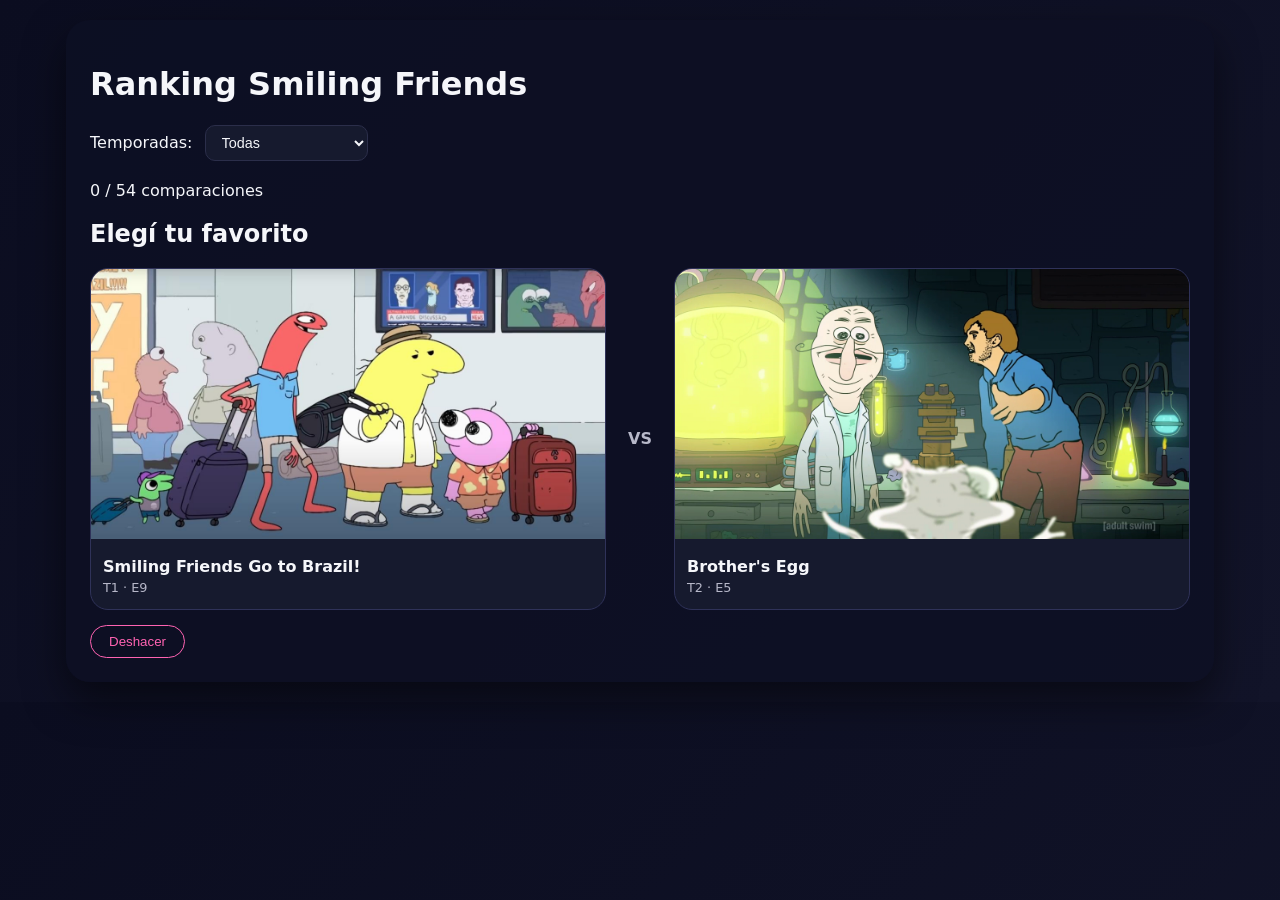
==== index.html @ 73b8279b "renaming it" ====
<!DOCTYPE html>
<html lang="es">
<head>
<meta charset="UTF-8">
<title>Ranking Smiling Friends</title>
<meta name="viewport" content="width=device-width, initial-scale=1">

<style>
/* ========= ESTILOS ========== */

:root {
  --bg: #070819;
  --text: #f5f6fa;
  --text-muted: #b7b8c9;
  --card-bg: #161a2e;
  --accent: #ff9b4a;
  --accent2: #ff63b2;
  --radius: 18px;
}

body {
  margin: 0;
  background: linear-gradient(135deg, #0b0d20, #121429);
  color: var(--text);
  font-family: system-ui, sans-serif;
  display: flex;
  justify-content: center;
  padding: 20px;
}

.app {
  width: 100%;
  max-width: 1100px;
  background: #0d0f24cc;
  padding: 24px;
  border-radius: 24px;
  box-shadow: 0 18px 40px rgba(0,0,0,0.5);
}

/* Selector temporadas */
.filter {
  margin-bottom: 20px;
  display: flex;
  flex-wrap: wrap;
  align-items: center;
  gap: 12px;
}

.filter select {
  background: var(--card-bg);
  padding: 8px 12px;
  border-radius: 10px;
  color: var(--text);
  border: 1px solid #2b2e4a;
  font-size: 0.9rem;
}

/* Comparación */
.compare-area {
  margin-top: 20px;
}

.cards-container {
  display: grid;
  grid-template-columns: 1fr 40px 1fr;
  gap: 14px;
  margin-top: 20px;
  align-items: center;
}

.card {
  background: var(--card-bg);
  border-radius: var(--radius);
  overflow: hidden;
  border: 1px solid #2f3259;
  cursor: pointer;
  transition: 0.2s;
  height: 340px;
}

.card:hover {
  transform: scale(1.02);
  box-shadow: 0 12px 32px rgba(0,0,0,0.4);
}

.card img {
  width: 100%;
  height: 270px;
  object-fit: cover;
}

.card-body {
  padding: 10px 12px;
}

.card-body h3 {
  margin: 4px 0;
  font-size: 1rem;
}

.card-body .meta {
  color: var(--text-muted);
  font-size: 0.8rem;
}

/* VS */
.vs {
  text-align: center;
  font-weight: bold;
  color: var(--text-muted);
}

/* BOTÓN DESHACER */
.undo-btn {
  margin-top: 15px;
  background: transparent;
  color: var(--accent2);
  border: 1px solid var(--accent2);
  padding: 8px 18px;
  border-radius: 999px;
  cursor: pointer;
  transition: 0.2s;
}
.undo-btn:hover {
  background: #ff63b222;
}

/* Ranking */
.final-ranking {
  display: none;
  text-align: center;
  margin-top: 20px;
}

.final-ranking h1 {
  margin-bottom: 20px;
}

.ranking-list {
  list-style: none;
  padding: 0;
  margin: 20px auto;
  max-width: 500px;
  text-align: left;
}

.ranking-list li {
  background: var(--card-bg);
  padding: 12px;
  margin-bottom: 10px;
  border-radius: var(--radius);
  border: 1px solid #2c2e4b;
}

/* Botones finales */
.final-controls {
  margin-top: 20px;
  display: flex;
  justify-content: center;
  gap: 20px;
  align-items: baseline;
}

.final-btn {
  background: var(--accent);
  border: none;
  padding: 10px 24px;
  color: #000;
  font-weight: bold;
  border-radius: 999px;
  cursor: pointer;
}
.final-btn:hover {
  opacity: 0.9;
}

/* ===========================
   ESTILOS EXTRA PARA MOBILE
   (NO toca el desktop)
=========================== */
@media (max-width: 768px) {
  body {
    padding: 10px;
  }

  .app {
    padding: 16px;
    border-radius: 20px;
  }

  .compare-area h2 {
    font-size: 1.1rem;
  }

  .cards-container {
    grid-template-columns: 1fr;   /* una columna */
    gap: 12px;
  }

  .cards-container .vs {
    display: none;                /* ocultar "VS" en mobile */
  }

  .card {
    height: auto;                 /* que crezca según contenido */
  }

  .card img {
    height: 210px;                /* un poco más baja para que no se corte */
  }

  .undo-btn {
    width: 100%;
    text-align: center;
    justify-content: center;
  }

  .ranking-list {
    margin: 16px auto;
  }
}
</style>
</head>

<body>
<div class="app">

<h1>Ranking Smiling Friends</h1>

<div class="filter">
  <label>Temporadas:</label>
  <select id="seasonFilter">
    <option value="all">Todas</option>
    <option value="1">Solo Temporada 1</option>
    <option value="2">Solo Temporada 2</option>
  </select>
</div>

<div><div id="progress"></div></div>

<!-- =============================
     ÁREA DE COMPARACIÓN
============================== -->
<div class="compare-area" id="compareArea">
  <h2>Elegí tu favorito</h2>

  <div class="cards-container">
    <div class="card" id="leftCard">
      <img id="leftImg">
      <div class="card-body">
        <h3 id="leftTitle"></h3>
        <div class="meta" id="leftMeta"></div>
      </div>
    </div>

    <div class="vs">VS</div>

    <div class="card" id="rightCard">
      <img id="rightImg">
      <div class="card-body">
        <h3 id="rightTitle"></h3>
        <div class="meta" id="rightMeta"></div>
      </div>
    </div>
  </div>

  <button class="undo-btn" id="undoBtn">Deshacer</button>
</div>

<!-- =============================
     RANKING FINAL
============================== -->
<div class="final-ranking" id="finalRanking">
  <h1>🏆 Ranking Final</h1>

  <ul class="ranking-list" id="rankingList"></ul>

  <div class="final-controls">
    <button class="final-btn" id="retryBtn">Volver a hacerlo</button>
    <button class="undo-btn" id="undoFinal">Deshacer última elección</button>
  </div>
</div>

</div>

<script>
/* ============================================================
   EPISODIOS
============================================================ */

const EPISODES = [
  {id:"s1e1",season:1,number:1,title:"Desmond's Big Day Out",img:"/img/desmond.jpg"},
  {id:"s1e2",season:1,number:2,title:"Mr. Frog",img:"/img/mr-frog.jpg"},
  {id:"s1e3",season:1,number:3,title:"Shrimp's Odyssey",img:"/img/shrimp.png"},
  {id:"s1e4",season:1,number:4,title:"A Silly Halloween Special",img:"/img/halloween.jpg"},
  {id:"s1e5",season:1,number:5,title:"Who Murdered Simon S. Salty?",img:"/img/simon-salty.jpg"},
  {id:"s1e6",season:1,number:6,title:"Enchanted Forest",img:"/img/forest.jpg"},
  {id:"s1e7",season:1,number:7,title:"Frowning Friends",img:"/img/frowning.jpg"},
  {id:"s1e8",season:1,number:8,title:"Charlie Dies and Doesn't Come Back",img:"/img/charlie-dies.jpg"},
  {id:"s1e9",season:1,number:9,title:"Smiling Friends Go to Brazil!",img:"/img/brazil.jpg"},
  {id:"s2e1",season:2,number:1,title:"Gwimbly DX Remastered",img:"/img/gwimbly.jpg"},
  {id:"s2e2",season:2,number:2,title:"Mr. President",img:"/img/mr-president.png"},
  {id:"s2e3",season:2,number:3,title:"A Allan Adventure",img:"/img/allan-adventure.jpg"},
  {id:"s2e4",season:2,number:4,title:"Boss Finds Love?",img:"/img/boss-love.jpg"},
  {id:"s2e5",season:2,number:5,title:"Brother's Egg",img:"/img/egg.png"},
  {id:"s2e6",season:2,number:6,title:"Charlie, Pim & Bill vs Alien",img:"/img/alien.jpg"},
  {id:"s2e7",season:2,number:7,title:"The Magical Red Jewel",img:"/img/jewel.webp"},
  {id:"s2e8",season:2,number:8,title:"Pim Finally Turns Green",img:"/img/pim-green.jpg"},
];

/* ============================================================
   ESTADO GLOBAL
============================================================ */

let seasonFilter = "all";

let items = [];
let mergeStack = null;     // Árbol de merges
let currentCompare = null; // { node, leftItem, rightItem }

let history = [];          // snapshots para deshacer
let decisionCount = 0;
let totalComparisons = 0;

const leftCard = document.getElementById("leftCard");
const rightCard = document.getElementById("rightCard");

const leftImg = document.getElementById("leftImg");
const rightImg = document.getElementById("rightImg");

const leftTitle = document.getElementById("leftTitle");
const rightTitle = document.getElementById("rightTitle");

const leftMeta = document.getElementById("leftMeta");
const rightMeta = document.getElementById("rightMeta");

const progress = document.getElementById("progress");
const compareArea = document.getElementById("compareArea");
const finalRanking = document.getElementById("finalRanking");
const rankingList = document.getElementById("rankingList");

document.getElementById("seasonFilter").addEventListener("change", e => {
  seasonFilter = e.target.value;
  start();
});

document.getElementById("undoBtn").addEventListener("click", undoGlobal);
document.getElementById("undoFinal").addEventListener("click", undoGlobal);
document.getElementById("retryBtn").addEventListener("click", start);

/* ============================================================
   UTILIDADES
============================================================ */

function shuffle(arr) {
  for (let i = arr.length - 1; i > 0; i--) {
    const j = Math.floor(Math.random() * (i + 1));
    [arr[i], arr[j]] = [arr[j], arr[i]];
  }
}

function nodeSize(node) {
  if (node.type === "done") return node.result.length;
  return nodeSize(node.left) + nodeSize(node.right);
}

function expectedComparisons(node) {
  if (node.type === "done") return 0;
  const leftExp = expectedComparisons(node.left);
  const rightExp = expectedComparisons(node.right);
  const leftSize = nodeSize(node.left);
  const rightSize = nodeSize(node.right);
  return leftExp + rightExp + (leftSize + rightSize - 1);
}

function updateProgress() {
  if (!totalComparisons) {
    progress.textContent = "";
  } else {
    progress.textContent = `${decisionCount} / ${totalComparisons} comparaciones`;
  }
}

function cloneState() {
  // Usamos structuredClone si está disponible, si no, fallback a JSON
  if (typeof structuredClone === "function") {
    return structuredClone({ mergeStack, currentCompare, decisionCount });
  } else {
    return JSON.parse(JSON.stringify({ mergeStack, currentCompare, decisionCount }));
  }
}

/* ============================================================
   MERGE SORT INTERACTIVO
============================================================ */

function buildMergeTree(arr) {
  if (arr.length <= 1) {
    return { type: "done", result: arr };
  }
  const mid = Math.floor(arr.length / 2);
  const left = buildMergeTree(arr.slice(0, mid));
  const right = buildMergeTree(arr.slice(mid));
  return {
    type: "merge",
    left,
    right,
    i: 0,
    j: 0,
    merged: []
  };
}

// Busca el nodo de merge actualmente activo
function getActiveNode(node) {
  if (!node) return null;
  if (node.type === "done") return null;
  // node.type === "merge"
  const leftDone = node.left.type === "done";
  const rightDone = node.right.type === "done";

  if (!leftDone) {
    return getActiveNode(node.left) || node;
  }
  if (!rightDone) {
    return getActiveNode(node.right) || node;
  }
  return node;
}

function getNodeArray(node) {
  return node.type === "done" ? node.result : null;
}

/* ============================================================
   INICIO
============================================================ */

function start() {
  items = EPISODES.filter(ep =>
    seasonFilter === "all" ? true : ep.season == seasonFilter
  );

  // mezcla el orden inicial para que las comparaciones no sean siempre con la misma base
  shuffle(items);

  mergeStack = buildMergeTree(items);
  totalComparisons = expectedComparisons(mergeStack);
  decisionCount = 0;
  history = [];
  currentCompare = null;

  compareArea.style.display = "block";
  finalRanking.style.display = "none";

  nextComparison();
}

/* ============================================================
   FLUJO DE COMPARACIONES
============================================================ */

function nextComparison() {
  const node = getActiveNode(mergeStack);

  if (!node) {
    // Ya no quedan comparaciones → ranking final
    const finalArray = (mergeStack && mergeStack.type === "done")
      ? mergeStack.result
      : items;
    finishRanking(finalArray);
    return;
  }

  const L = getNodeArray(node.left);
  const R = getNodeArray(node.right);

  // Si se agotó la izquierda, añadimos resto de derecha
  if (node.i >= L.length) {
    node.merged.push(...R.slice(node.j));
    node.type = "done";
    node.result = node.merged;
    return nextComparison();
  }

  // Si se agotó la derecha, añadimos resto de izquierda
  if (node.j >= R.length) {
    node.merged.push(...L.slice(node.i));
    node.type = "done";
    node.result = node.merged;
    return nextComparison();
  }

  // Hay que comparar L[i] vs R[j]
  currentCompare = {
    node,
    leftItem: L[node.i],
    rightItem: R[node.j]
  };

  renderComparison();
}

/* ============================================================
   ELECCIÓN Y DESHACER
============================================================ */

function choose(side) {
  if (!currentCompare) return;

  // Guardamos snapshot ANTES de aplicar la elección
  history.push(cloneState());
  decisionCount++;

  const { node, leftItem, rightItem } = currentCompare;

  const winner = (side === "left") ? leftItem : rightItem;
  const loser  = (side === "left") ? rightItem : leftItem;

  if (!node.merged) node.merged = [];
  node.merged.push(winner);

  if (side === "left") {
    node.i++;
  } else {
    node.j++;
  }

  currentCompare = null;
  updateProgress();
  nextComparison();
}

function undoGlobal() {
  if (history.length === 0) return;

  const snap = history.pop();
  mergeStack = snap.mergeStack;
  currentCompare = snap.currentCompare;
  decisionCount = snap.decisionCount;

  compareArea.style.display = "block";
  finalRanking.style.display = "none";

  if (currentCompare) {
    renderComparison();
  } else {
    nextComparison();
  }
  updateProgress();
}

/* ============================================================
   RENDER
============================================================ */

function renderComparison() {
  const { leftItem, rightItem } = currentCompare;

  leftImg.src = leftItem.img;
  leftTitle.textContent = leftItem.title;
  leftMeta.textContent = `T${leftItem.season} · E${leftItem.number}`;

  rightImg.src = rightItem.img;
  rightTitle.textContent = rightItem.title;
  rightMeta.textContent = `T${rightItem.season} · E${rightItem.number}`;

  leftCard.onclick = () => choose("left");
  rightCard.onclick = () => choose("right");

  updateProgress();
}

/* ============================================================
   RANKING FINAL
============================================================ */

function finishRanking(arr) {
  compareArea.style.display = "none";
  finalRanking.style.display = "block";

  rankingList.innerHTML = "";
  arr.forEach((ep, i) => {
    const li = document.createElement("li");
    li.textContent = `${i + 1}. ${ep.title} (T${ep.season}E${ep.number})`;
    rankingList.appendChild(li);
  });

  updateProgress();
}

/* ============================================================
   ARRANQUE
============================================================ */

start();
</script>

</body>
</html>
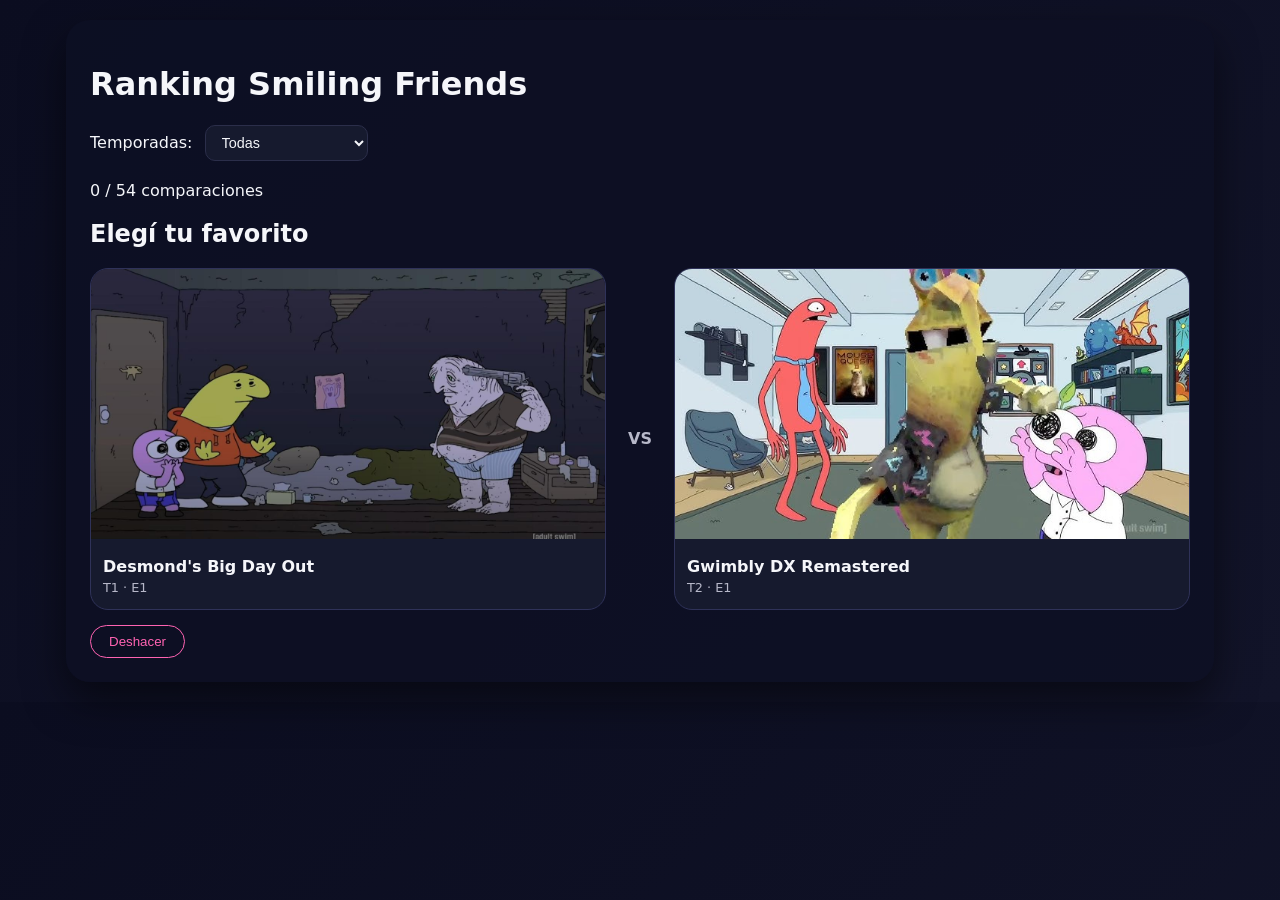
==== commit e89cf85c: "Update image paths in EPISODES array to relative URLs" ====
--- a/index.html
+++ b/index.html
@@ -289,23 +289,23 @@
 ============================================================ */
 
 const EPISODES = [
-  {id:"s1e1",season:1,number:1,title:"Desmond's Big Day Out",img:"/img/desmond.jpg"},
-  {id:"s1e2",season:1,number:2,title:"Mr. Frog",img:"/img/mr-frog.jpg"},
-  {id:"s1e3",season:1,number:3,title:"Shrimp's Odyssey",img:"/img/shrimp.png"},
-  {id:"s1e4",season:1,number:4,title:"A Silly Halloween Special",img:"/img/halloween.jpg"},
-  {id:"s1e5",season:1,number:5,title:"Who Murdered Simon S. Salty?",img:"/img/simon-salty.jpg"},
-  {id:"s1e6",season:1,number:6,title:"Enchanted Forest",img:"/img/forest.jpg"},
-  {id:"s1e7",season:1,number:7,title:"Frowning Friends",img:"/img/frowning.jpg"},
-  {id:"s1e8",season:1,number:8,title:"Charlie Dies and Doesn't Come Back",img:"/img/charlie-dies.jpg"},
-  {id:"s1e9",season:1,number:9,title:"Smiling Friends Go to Brazil!",img:"/img/brazil.jpg"},
-  {id:"s2e1",season:2,number:1,title:"Gwimbly DX Remastered",img:"/img/gwimbly.jpg"},
-  {id:"s2e2",season:2,number:2,title:"Mr. President",img:"/img/mr-president.png"},
-  {id:"s2e3",season:2,number:3,title:"A Allan Adventure",img:"/img/allan-adventure.jpg"},
-  {id:"s2e4",season:2,number:4,title:"Boss Finds Love?",img:"/img/boss-love.jpg"},
-  {id:"s2e5",season:2,number:5,title:"Brother's Egg",img:"/img/egg.png"},
-  {id:"s2e6",season:2,number:6,title:"Charlie, Pim & Bill vs Alien",img:"/img/alien.jpg"},
-  {id:"s2e7",season:2,number:7,title:"The Magical Red Jewel",img:"/img/jewel.webp"},
-  {id:"s2e8",season:2,number:8,title:"Pim Finally Turns Green",img:"/img/pim-green.jpg"},
+  {id:"s1e1",season:1,number:1,title:"Desmond's Big Day Out",img:"img/desmond.jpg"},
+  {id:"s1e2",season:1,number:2,title:"Mr. Frog",img:"img/mr-frog.jpg"},
+  {id:"s1e3",season:1,number:3,title:"Shrimp's Odyssey",img:"img/shrimp.png"},
+  {id:"s1e4",season:1,number:4,title:"A Silly Halloween Special",img:"img/halloween.jpg"},
+  {id:"s1e5",season:1,number:5,title:"Who Murdered Simon S. Salty?",img:"img/simon-salty.jpg"},
+  {id:"s1e6",season:1,number:6,title:"Enchanted Forest",img:"img/forest.jpg"},
+  {id:"s1e7",season:1,number:7,title:"Frowning Friends",img:"img/frowning.jpg"},
+  {id:"s1e8",season:1,number:8,title:"Charlie Dies and Doesn't Come Back",img:"img/charlie-dies.jpg"},
+  {id:"s1e9",season:1,number:9,title:"Smiling Friends Go to Brazil!",img:"img/brazil.jpg"},
+  {id:"s2e1",season:2,number:1,title:"Gwimbly DX Remastered",img:"img/gwimbly.jpg"},
+  {id:"s2e2",season:2,number:2,title:"Mr. President",img:"img/mr-president.png"},
+  {id:"s2e3",season:2,number:3,title:"A Allan Adventure",img:"img/allan-adventure.jpg"},
+  {id:"s2e4",season:2,number:4,title:"Boss Finds Love?",img:"img/boss-love.jpg"},
+  {id:"s2e5",season:2,number:5,title:"Brother's Egg",img:"img/egg.png"},
+  {id:"s2e6",season:2,number:6,title:"Charlie, Pim & Bill vs Alien",img:"img/alien.jpg"},
+  {id:"s2e7",season:2,number:7,title:"The Magical Red Jewel",img:"img/jewel.webp"},
+  {id:"s2e8",season:2,number:8,title:"Pim Finally Turns Green",img:"img/pim-green.jpg"},
 ];
 
 /* ============================================================
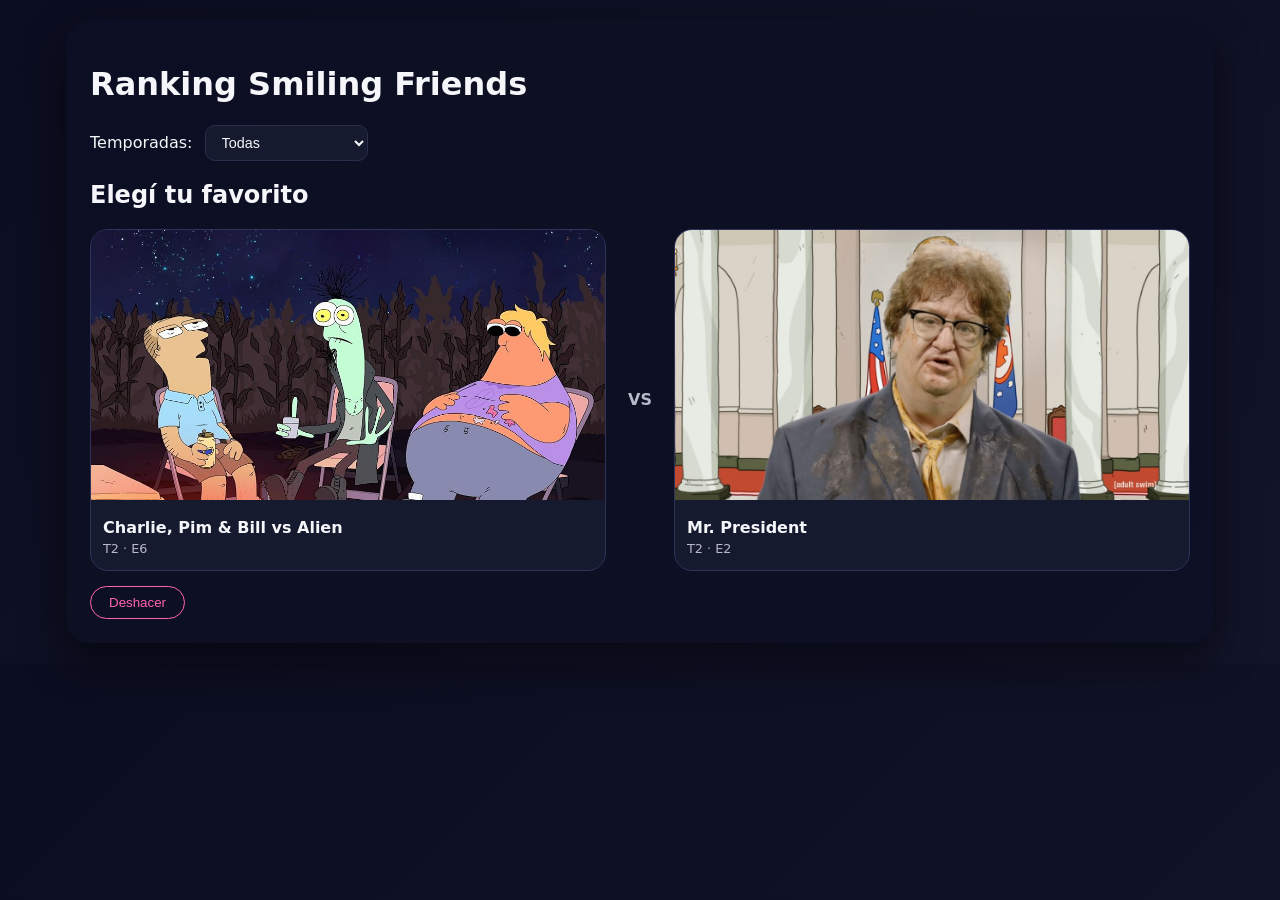
==== commit 3d30988a: "Hide progress element by default" ====
--- a/index.html
+++ b/index.html
@@ -172,6 +172,10 @@
 }
 .final-btn:hover {
   opacity: 0.9;
+}
+
+#progress {
+  display: none;
 }
 
 /* ===========================
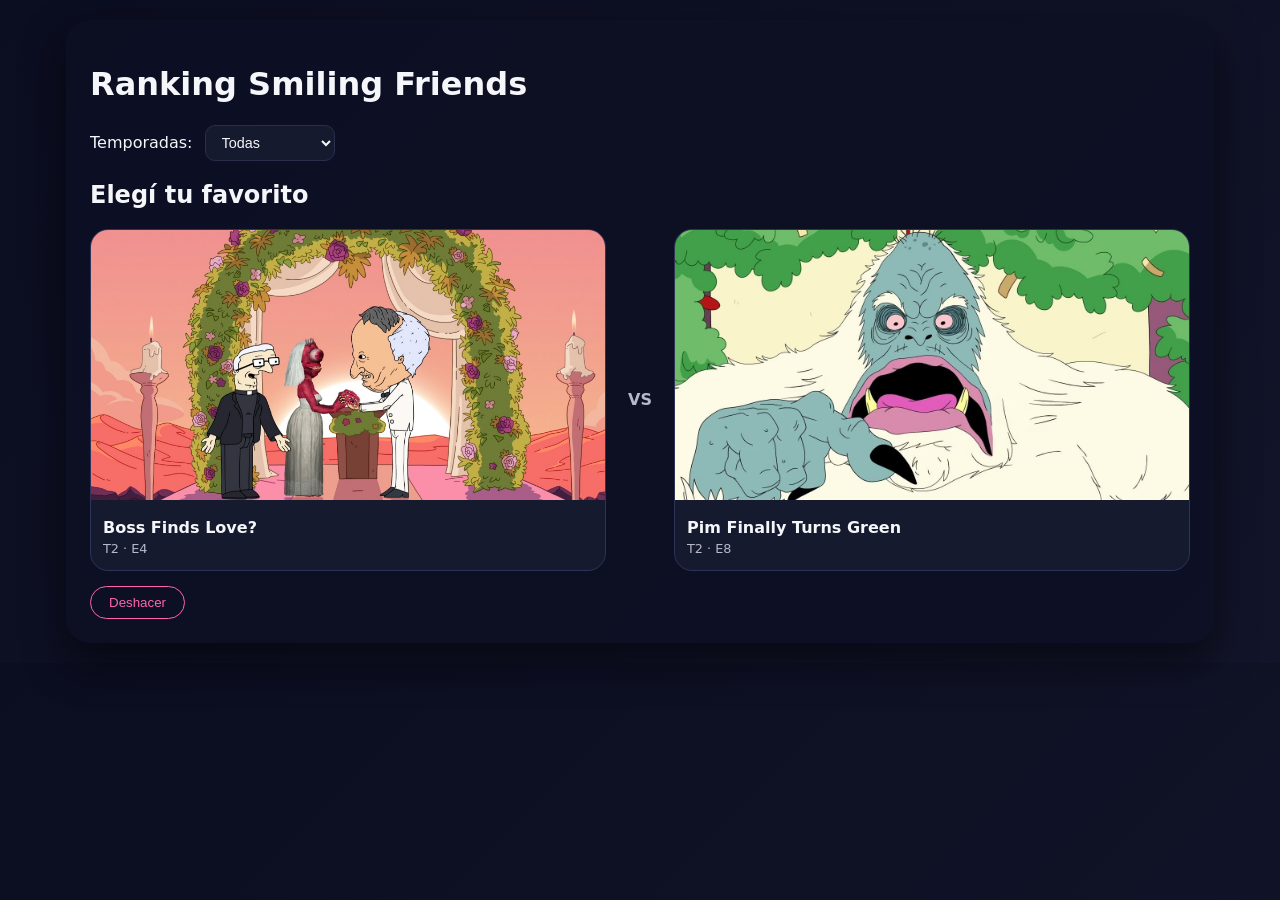
==== commit d5a485eb: "Update season filter options for clarity" ====
--- a/index.html
+++ b/index.html
@@ -235,8 +235,8 @@
   <label>Temporadas:</label>
   <select id="seasonFilter">
     <option value="all">Todas</option>
-    <option value="1">Solo Temporada 1</option>
-    <option value="2">Solo Temporada 2</option>
+    <option value="1">Temporada 1</option>
+    <option value="2">Temporada 2</option>
   </select>
 </div>
 
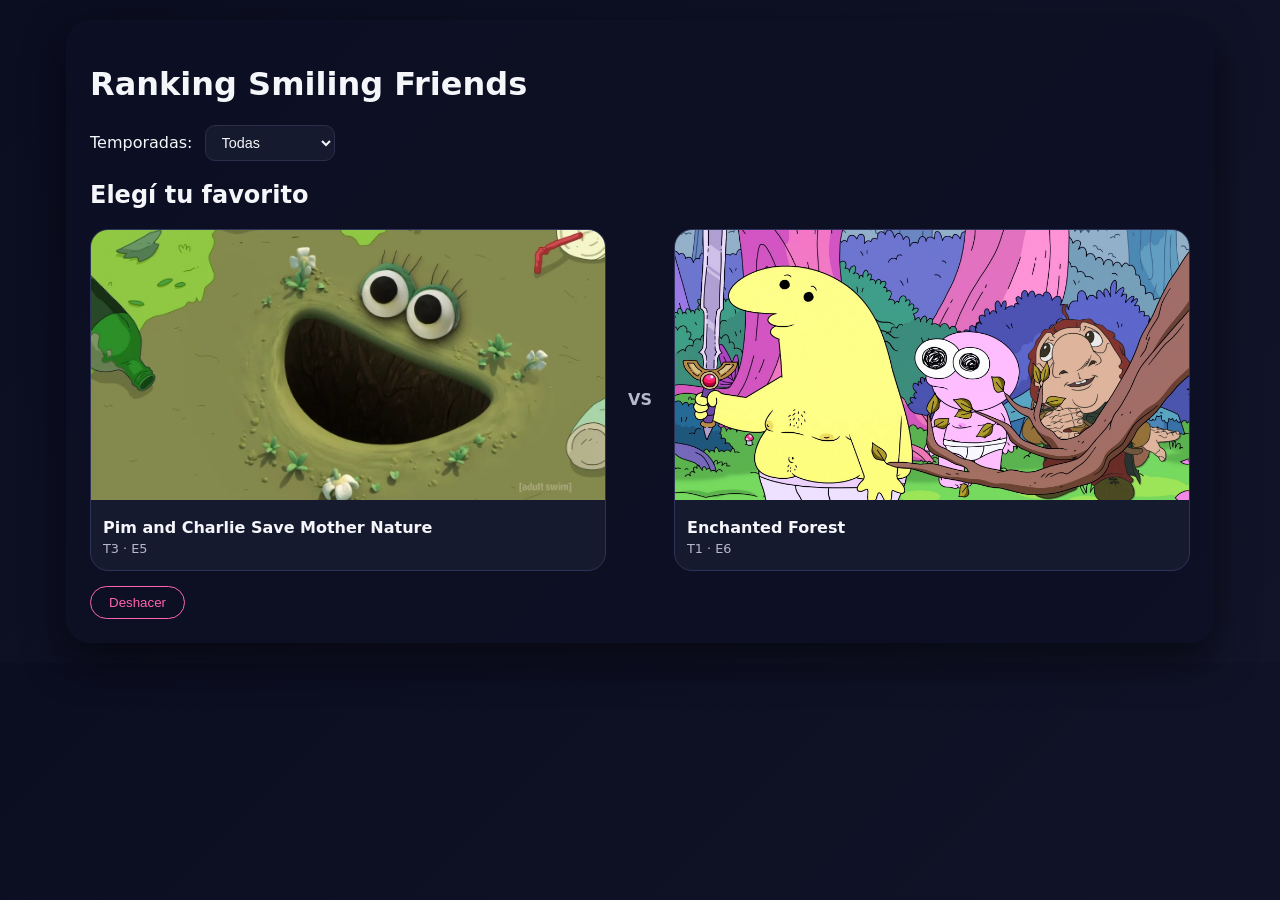
==== commit 7fe71253: "organizing code and adding season 3" ====
--- a/index.html
+++ b/index.html
@@ -4,226 +4,7 @@
 <meta charset="UTF-8">
 <title>Ranking Smiling Friends</title>
 <meta name="viewport" content="width=device-width, initial-scale=1">
-
-<style>
-/* ========= ESTILOS ========== */
-
-:root {
-  --bg: #070819;
-  --text: #f5f6fa;
-  --text-muted: #b7b8c9;
-  --card-bg: #161a2e;
-  --accent: #ff9b4a;
-  --accent2: #ff63b2;
-  --radius: 18px;
-}
-
-body {
-  margin: 0;
-  background: linear-gradient(135deg, #0b0d20, #121429);
-  color: var(--text);
-  font-family: system-ui, sans-serif;
-  display: flex;
-  justify-content: center;
-  padding: 20px;
-}
-
-.app {
-  width: 100%;
-  max-width: 1100px;
-  background: #0d0f24cc;
-  padding: 24px;
-  border-radius: 24px;
-  box-shadow: 0 18px 40px rgba(0,0,0,0.5);
-}
-
-/* Selector temporadas */
-.filter {
-  margin-bottom: 20px;
-  display: flex;
-  flex-wrap: wrap;
-  align-items: center;
-  gap: 12px;
-}
-
-.filter select {
-  background: var(--card-bg);
-  padding: 8px 12px;
-  border-radius: 10px;
-  color: var(--text);
-  border: 1px solid #2b2e4a;
-  font-size: 0.9rem;
-}
-
-/* Comparación */
-.compare-area {
-  margin-top: 20px;
-}
-
-.cards-container {
-  display: grid;
-  grid-template-columns: 1fr 40px 1fr;
-  gap: 14px;
-  margin-top: 20px;
-  align-items: center;
-}
-
-.card {
-  background: var(--card-bg);
-  border-radius: var(--radius);
-  overflow: hidden;
-  border: 1px solid #2f3259;
-  cursor: pointer;
-  transition: 0.2s;
-  height: 340px;
-}
-
-.card:hover {
-  transform: scale(1.02);
-  box-shadow: 0 12px 32px rgba(0,0,0,0.4);
-}
-
-.card img {
-  width: 100%;
-  height: 270px;
-  object-fit: cover;
-}
-
-.card-body {
-  padding: 10px 12px;
-}
-
-.card-body h3 {
-  margin: 4px 0;
-  font-size: 1rem;
-}
-
-.card-body .meta {
-  color: var(--text-muted);
-  font-size: 0.8rem;
-}
-
-/* VS */
-.vs {
-  text-align: center;
-  font-weight: bold;
-  color: var(--text-muted);
-}
-
-/* BOTÓN DESHACER */
-.undo-btn {
-  margin-top: 15px;
-  background: transparent;
-  color: var(--accent2);
-  border: 1px solid var(--accent2);
-  padding: 8px 18px;
-  border-radius: 999px;
-  cursor: pointer;
-  transition: 0.2s;
-}
-.undo-btn:hover {
-  background: #ff63b222;
-}
-
-/* Ranking */
-.final-ranking {
-  display: none;
-  text-align: center;
-  margin-top: 20px;
-}
-
-.final-ranking h1 {
-  margin-bottom: 20px;
-}
-
-.ranking-list {
-  list-style: none;
-  padding: 0;
-  margin: 20px auto;
-  max-width: 500px;
-  text-align: left;
-}
-
-.ranking-list li {
-  background: var(--card-bg);
-  padding: 12px;
-  margin-bottom: 10px;
-  border-radius: var(--radius);
-  border: 1px solid #2c2e4b;
-}
-
-/* Botones finales */
-.final-controls {
-  margin-top: 20px;
-  display: flex;
-  justify-content: center;
-  gap: 20px;
-  align-items: baseline;
-}
-
-.final-btn {
-  background: var(--accent);
-  border: none;
-  padding: 10px 24px;
-  color: #000;
-  font-weight: bold;
-  border-radius: 999px;
-  cursor: pointer;
-}
-.final-btn:hover {
-  opacity: 0.9;
-}
-
-#progress {
-  display: none;
-}
-
-/* ===========================
-   ESTILOS EXTRA PARA MOBILE
-   (NO toca el desktop)
-=========================== */
-@media (max-width: 768px) {
-  body {
-    padding: 10px;
-  }
-
-  .app {
-    padding: 16px;
-    border-radius: 20px;
-  }
-
-  .compare-area h2 {
-    font-size: 1.1rem;
-  }
-
-  .cards-container {
-    grid-template-columns: 1fr;   /* una columna */
-    gap: 12px;
-  }
-
-  .cards-container .vs {
-    display: none;                /* ocultar "VS" en mobile */
-  }
-
-  .card {
-    height: auto;                 /* que crezca según contenido */
-  }
-
-  .card img {
-    height: 210px;                /* un poco más baja para que no se corte */
-  }
-
-  .undo-btn {
-    width: 100%;
-    text-align: center;
-    justify-content: center;
-  }
-
-  .ranking-list {
-    margin: 16px auto;
-  }
-}
-</style>
+<link rel="stylesheet" href="styles.css">
 </head>
 
 <body>
@@ -237,6 +18,7 @@
     <option value="all">Todas</option>
     <option value="1">Temporada 1</option>
     <option value="2">Temporada 2</option>
+    <option value="3">Temporada 3</option>
   </select>
 </div>
 
@@ -287,318 +69,6 @@
 
 </div>
 
-<script>
-/* ============================================================
-   EPISODIOS
-============================================================ */
-
-const EPISODES = [
-  {id:"s1e1",season:1,number:1,title:"Desmond's Big Day Out",img:"img/desmond.jpg"},
-  {id:"s1e2",season:1,number:2,title:"Mr. Frog",img:"img/mr-frog.jpg"},
-  {id:"s1e3",season:1,number:3,title:"Shrimp's Odyssey",img:"img/shrimp.png"},
-  {id:"s1e4",season:1,number:4,title:"A Silly Halloween Special",img:"img/halloween.jpg"},
-  {id:"s1e5",season:1,number:5,title:"Who Murdered Simon S. Salty?",img:"img/simon-salty.jpg"},
-  {id:"s1e6",season:1,number:6,title:"Enchanted Forest",img:"img/forest.jpg"},
-  {id:"s1e7",season:1,number:7,title:"Frowning Friends",img:"img/frowning.jpg"},
-  {id:"s1e8",season:1,number:8,title:"Charlie Dies and Doesn't Come Back",img:"img/charlie-dies.jpg"},
-  {id:"s1e9",season:1,number:9,title:"Smiling Friends Go to Brazil!",img:"img/brazil.jpg"},
-  {id:"s2e1",season:2,number:1,title:"Gwimbly DX Remastered",img:"img/gwimbly.jpg"},
-  {id:"s2e2",season:2,number:2,title:"Mr. President",img:"img/mr-president.png"},
-  {id:"s2e3",season:2,number:3,title:"A Allan Adventure",img:"img/allan-adventure.jpg"},
-  {id:"s2e4",season:2,number:4,title:"Boss Finds Love?",img:"img/boss-love.jpg"},
-  {id:"s2e5",season:2,number:5,title:"Brother's Egg",img:"img/egg.png"},
-  {id:"s2e6",season:2,number:6,title:"Charlie, Pim & Bill vs Alien",img:"img/alien.jpg"},
-  {id:"s2e7",season:2,number:7,title:"The Magical Red Jewel",img:"img/jewel.webp"},
-  {id:"s2e8",season:2,number:8,title:"Pim Finally Turns Green",img:"img/pim-green.jpg"},
-];
-
-/* ============================================================
-   ESTADO GLOBAL
-============================================================ */
-
-let seasonFilter = "all";
-
-let items = [];
-let mergeStack = null;     // Árbol de merges
-let currentCompare = null; // { node, leftItem, rightItem }
-
-let history = [];          // snapshots para deshacer
-let decisionCount = 0;
-let totalComparisons = 0;
-
-const leftCard = document.getElementById("leftCard");
-const rightCard = document.getElementById("rightCard");
-
-const leftImg = document.getElementById("leftImg");
-const rightImg = document.getElementById("rightImg");
-
-const leftTitle = document.getElementById("leftTitle");
-const rightTitle = document.getElementById("rightTitle");
-
-const leftMeta = document.getElementById("leftMeta");
-const rightMeta = document.getElementById("rightMeta");
-
-const progress = document.getElementById("progress");
-const compareArea = document.getElementById("compareArea");
-const finalRanking = document.getElementById("finalRanking");
-const rankingList = document.getElementById("rankingList");
-
-document.getElementById("seasonFilter").addEventListener("change", e => {
-  seasonFilter = e.target.value;
-  start();
-});
-
-document.getElementById("undoBtn").addEventListener("click", undoGlobal);
-document.getElementById("undoFinal").addEventListener("click", undoGlobal);
-document.getElementById("retryBtn").addEventListener("click", start);
-
-/* ============================================================
-   UTILIDADES
-============================================================ */
-
-function shuffle(arr) {
-  for (let i = arr.length - 1; i > 0; i--) {
-    const j = Math.floor(Math.random() * (i + 1));
-    [arr[i], arr[j]] = [arr[j], arr[i]];
-  }
-}
-
-function nodeSize(node) {
-  if (node.type === "done") return node.result.length;
-  return nodeSize(node.left) + nodeSize(node.right);
-}
-
-function expectedComparisons(node) {
-  if (node.type === "done") return 0;
-  const leftExp = expectedComparisons(node.left);
-  const rightExp = expectedComparisons(node.right);
-  const leftSize = nodeSize(node.left);
-  const rightSize = nodeSize(node.right);
-  return leftExp + rightExp + (leftSize + rightSize - 1);
-}
-
-function updateProgress() {
-  if (!totalComparisons) {
-    progress.textContent = "";
-  } else {
-    progress.textContent = `${decisionCount} / ${totalComparisons} comparaciones`;
-  }
-}
-
-function cloneState() {
-  // Usamos structuredClone si está disponible, si no, fallback a JSON
-  if (typeof structuredClone === "function") {
-    return structuredClone({ mergeStack, currentCompare, decisionCount });
-  } else {
-    return JSON.parse(JSON.stringify({ mergeStack, currentCompare, decisionCount }));
-  }
-}
-
-/* ============================================================
-   MERGE SORT INTERACTIVO
-============================================================ */
-
-function buildMergeTree(arr) {
-  if (arr.length <= 1) {
-    return { type: "done", result: arr };
-  }
-  const mid = Math.floor(arr.length / 2);
-  const left = buildMergeTree(arr.slice(0, mid));
-  const right = buildMergeTree(arr.slice(mid));
-  return {
-    type: "merge",
-    left,
-    right,
-    i: 0,
-    j: 0,
-    merged: []
-  };
-}
-
-// Busca el nodo de merge actualmente activo
-function getActiveNode(node) {
-  if (!node) return null;
-  if (node.type === "done") return null;
-  // node.type === "merge"
-  const leftDone = node.left.type === "done";
-  const rightDone = node.right.type === "done";
-
-  if (!leftDone) {
-    return getActiveNode(node.left) || node;
-  }
-  if (!rightDone) {
-    return getActiveNode(node.right) || node;
-  }
-  return node;
-}
-
-function getNodeArray(node) {
-  return node.type === "done" ? node.result : null;
-}
-
-/* ============================================================
-   INICIO
-============================================================ */
-
-function start() {
-  items = EPISODES.filter(ep =>
-    seasonFilter === "all" ? true : ep.season == seasonFilter
-  );
-
-  // mezcla el orden inicial para que las comparaciones no sean siempre con la misma base
-  shuffle(items);
-
-  mergeStack = buildMergeTree(items);
-  totalComparisons = expectedComparisons(mergeStack);
-  decisionCount = 0;
-  history = [];
-  currentCompare = null;
-
-  compareArea.style.display = "block";
-  finalRanking.style.display = "none";
-
-  nextComparison();
-}
-
-/* ============================================================
-   FLUJO DE COMPARACIONES
-============================================================ */
-
-function nextComparison() {
-  const node = getActiveNode(mergeStack);
-
-  if (!node) {
-    // Ya no quedan comparaciones → ranking final
-    const finalArray = (mergeStack && mergeStack.type === "done")
-      ? mergeStack.result
-      : items;
-    finishRanking(finalArray);
-    return;
-  }
-
-  const L = getNodeArray(node.left);
-  const R = getNodeArray(node.right);
-
-  // Si se agotó la izquierda, añadimos resto de derecha
-  if (node.i >= L.length) {
-    node.merged.push(...R.slice(node.j));
-    node.type = "done";
-    node.result = node.merged;
-    return nextComparison();
-  }
-
-  // Si se agotó la derecha, añadimos resto de izquierda
-  if (node.j >= R.length) {
-    node.merged.push(...L.slice(node.i));
-    node.type = "done";
-    node.result = node.merged;
-    return nextComparison();
-  }
-
-  // Hay que comparar L[i] vs R[j]
-  currentCompare = {
-    node,
-    leftItem: L[node.i],
-    rightItem: R[node.j]
-  };
-
-  renderComparison();
-}
-
-/* ============================================================
-   ELECCIÓN Y DESHACER
-============================================================ */
-
-function choose(side) {
-  if (!currentCompare) return;
-
-  // Guardamos snapshot ANTES de aplicar la elección
-  history.push(cloneState());
-  decisionCount++;
-
-  const { node, leftItem, rightItem } = currentCompare;
-
-  const winner = (side === "left") ? leftItem : rightItem;
-  const loser  = (side === "left") ? rightItem : leftItem;
-
-  if (!node.merged) node.merged = [];
-  node.merged.push(winner);
-
-  if (side === "left") {
-    node.i++;
-  } else {
-    node.j++;
-  }
-
-  currentCompare = null;
-  updateProgress();
-  nextComparison();
-}
-
-function undoGlobal() {
-  if (history.length === 0) return;
-
-  const snap = history.pop();
-  mergeStack = snap.mergeStack;
-  currentCompare = snap.currentCompare;
-  decisionCount = snap.decisionCount;
-
-  compareArea.style.display = "block";
-  finalRanking.style.display = "none";
-
-  if (currentCompare) {
-    renderComparison();
-  } else {
-    nextComparison();
-  }
-  updateProgress();
-}
-
-/* ============================================================
-   RENDER
-============================================================ */
-
-function renderComparison() {
-  const { leftItem, rightItem } = currentCompare;
-
-  leftImg.src = leftItem.img;
-  leftTitle.textContent = leftItem.title;
-  leftMeta.textContent = `T${leftItem.season} · E${leftItem.number}`;
-
-  rightImg.src = rightItem.img;
-  rightTitle.textContent = rightItem.title;
-  rightMeta.textContent = `T${rightItem.season} · E${rightItem.number}`;
-
-  leftCard.onclick = () => choose("left");
-  rightCard.onclick = () => choose("right");
-
-  updateProgress();
-}
-
-/* ============================================================
-   RANKING FINAL
-============================================================ */
-
-function finishRanking(arr) {
-  compareArea.style.display = "none";
-  finalRanking.style.display = "block";
-
-  rankingList.innerHTML = "";
-  arr.forEach((ep, i) => {
-    const li = document.createElement("li");
-    li.textContent = `${i + 1}. ${ep.title} (T${ep.season}E${ep.number})`;
-    rankingList.appendChild(li);
-  });
-
-  updateProgress();
-}
-
-/* ============================================================
-   ARRANQUE
-============================================================ */
-
-start();
-</script>
-
+<script src="script.js"></script>
 </body>
 </html>
--- a/styles.css
+++ b/styles.css
@@ -0,0 +1,217 @@
+/* ========= ESTILOS ========== */
+
+:root {
+  --bg: #070819;
+  --text: #f5f6fa;
+  --text-muted: #b7b8c9;
+  --card-bg: #161a2e;
+  --accent: #ff9b4a;
+  --accent2: #ff63b2;
+  --radius: 18px;
+}
+
+body {
+  margin: 0;
+  background: linear-gradient(135deg, #0b0d20, #121429);
+  color: var(--text);
+  font-family: system-ui, sans-serif;
+  display: flex;
+  justify-content: center;
+  padding: 20px;
+}
+
+.app {
+  width: 100%;
+  max-width: 1100px;
+  background: #0d0f24cc;
+  padding: 24px;
+  border-radius: 24px;
+  box-shadow: 0 18px 40px rgba(0,0,0,0.5);
+}
+
+/* Selector temporadas */
+.filter {
+  margin-bottom: 20px;
+  display: flex;
+  flex-wrap: wrap;
+  align-items: center;
+  gap: 12px;
+}
+
+.filter select {
+  background: var(--card-bg);
+  padding: 8px 12px;
+  border-radius: 10px;
+  color: var(--text);
+  border: 1px solid #2b2e4a;
+  font-size: 0.9rem;
+}
+
+/* Comparación */
+.compare-area {
+  margin-top: 20px;
+}
+
+.cards-container {
+  display: grid;
+  grid-template-columns: 1fr 40px 1fr;
+  gap: 14px;
+  margin-top: 20px;
+  align-items: center;
+}
+
+.card {
+  background: var(--card-bg);
+  border-radius: var(--radius);
+  overflow: hidden;
+  border: 1px solid #2f3259;
+  cursor: pointer;
+  transition: 0.2s;
+  height: 340px;
+}
+
+.card:hover {
+  transform: scale(1.02);
+  box-shadow: 0 12px 32px rgba(0,0,0,0.4);
+}
+
+.card img {
+  width: 100%;
+  height: 270px;
+  object-fit: cover;
+}
+
+.card-body {
+  padding: 10px 12px;
+}
+
+.card-body h3 {
+  margin: 4px 0;
+  font-size: 1rem;
+}
+
+.card-body .meta {
+  color: var(--text-muted);
+  font-size: 0.8rem;
+}
+
+/* VS */
+.vs {
+  text-align: center;
+  font-weight: bold;
+  color: var(--text-muted);
+}
+
+/* BOTÓN DESHACER */
+.undo-btn {
+  margin-top: 15px;
+  background: transparent;
+  color: var(--accent2);
+  border: 1px solid var(--accent2);
+  padding: 8px 18px;
+  border-radius: 999px;
+  cursor: pointer;
+  transition: 0.2s;
+}
+.undo-btn:hover {
+  background: #ff63b222;
+}
+
+/* Ranking */
+.final-ranking {
+  display: none;
+  text-align: center;
+  margin-top: 20px;
+}
+
+.final-ranking h1 {
+  margin-bottom: 20px;
+}
+
+.ranking-list {
+  list-style: none;
+  padding: 0;
+  margin: 20px auto;
+  max-width: 500px;
+  text-align: left;
+}
+
+.ranking-list li {
+  background: var(--card-bg);
+  padding: 12px;
+  margin-bottom: 10px;
+  border-radius: var(--radius);
+  border: 1px solid #2c2e4b;
+}
+
+/* Botones finales */
+.final-controls {
+  margin-top: 20px;
+  display: flex;
+  justify-content: center;
+  gap: 20px;
+  align-items: baseline;
+}
+
+.final-btn {
+  background: var(--accent);
+  border: none;
+  padding: 10px 24px;
+  color: #000;
+  font-weight: bold;
+  border-radius: 999px;
+  cursor: pointer;
+}
+.final-btn:hover {
+  opacity: 0.9;
+}
+
+#progress {
+  display: none;
+}
+
+/* ===========================
+   ESTILOS EXTRA PARA MOBILE
+   (NO toca el desktop)
+=========================== */
+@media (max-width: 768px) {
+  body {
+    padding: 10px;
+  }
+
+  .app {
+    padding: 16px;
+    border-radius: 20px;
+  }
+
+  .compare-area h2 {
+    font-size: 1.1rem;
+  }
+
+  .cards-container {
+    grid-template-columns: 1fr;   /* una columna */
+    gap: 12px;
+  }
+
+  .cards-container .vs {
+    display: none;                /* ocultar "VS" en mobile */
+  }
+
+  .card {
+    height: auto;                 /* que crezca según contenido */
+  }
+
+  .card img {
+    height: 210px;                /* un poco más baja para que no se corte */
+  }
+
+  .undo-btn {
+    width: 100%;
+    text-align: center;
+    justify-content: center;
+  }
+
+  .ranking-list {
+    margin: 16px auto;
+  }
+}
